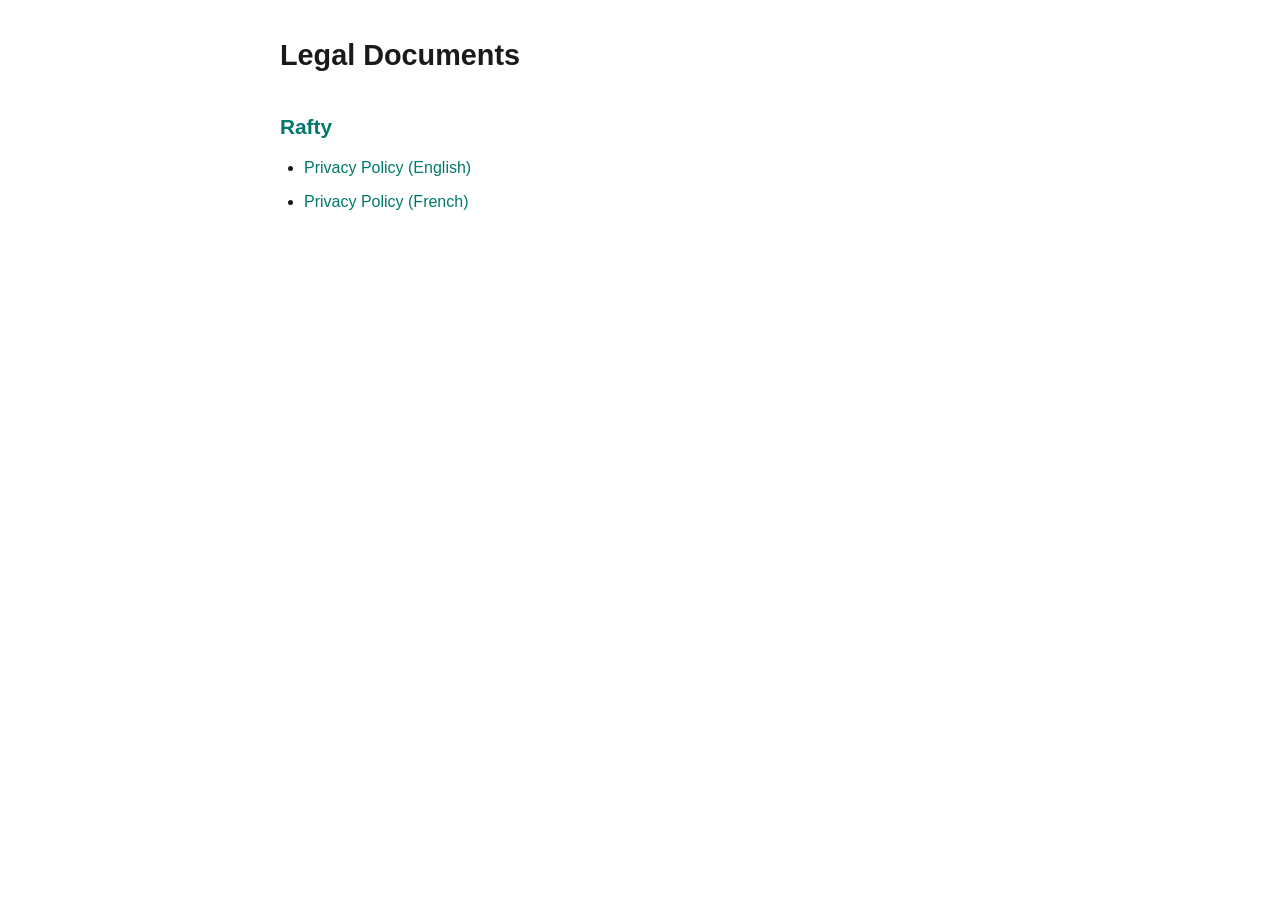
==== index.html @ ec84bd6f "Add shared assets and landing page" ====
<!DOCTYPE html>
<html lang="en">
<head>
    <meta charset="UTF-8">
    <meta name="viewport" content="width=device-width, initial-scale=1.0">
    <title>Legal Documents</title>
    <link rel="stylesheet" href="style.css">
</head>
<body>
    <div class="container">
        <h1>Legal Documents</h1>
        <h2>Rafty</h2>
        <ul>
            <li><a href="rafty/privacy/">Privacy Policy (English)</a></li>
            <li><a href="rafty/privacy/fr/">Privacy Policy (French)</a></li>
        </ul>
    </div>
</body>
</html>
---- style.css ----
:root {
    --bg: #ffffff;
    --text: #1a1a1a;
    --accent: #00796b;
    --muted: #666666;
    --border: #e0e0e0;
    --table-stripe: #f5f5f5;
}

@media (prefers-color-scheme: dark) {
    :root {
        --bg: #121212;
        --text: #e0e0e0;
        --accent: #4db6ac;
        --muted: #999999;
        --border: #333333;
        --table-stripe: #1e1e1e;
    }
}

* {
    margin: 0;
    padding: 0;
    box-sizing: border-box;
}

body {
    font-family: -apple-system, BlinkMacSystemFont, "Segoe UI", Roboto, Helvetica, Arial, sans-serif;
    background: var(--bg);
    color: var(--text);
    line-height: 1.6;
    padding: 2rem 1rem;
}

.container {
    max-width: 720px;
    margin: 0 auto;
}

h1 {
    font-size: 1.8rem;
    margin-bottom: 0.5rem;
}

h2 {
    font-size: 1.3rem;
    margin-top: 2rem;
    margin-bottom: 0.75rem;
    color: var(--accent);
}

p, li {
    margin-bottom: 0.5rem;
}

ul {
    padding-left: 1.5rem;
}

a {
    color: var(--accent);
    text-decoration: none;
}

a:hover {
    text-decoration: underline;
}

table {
    width: 100%;
    border-collapse: collapse;
    margin: 1rem 0;
    font-size: 0.9rem;
}

th, td {
    text-align: left;
    padding: 0.6rem 0.8rem;
    border-bottom: 1px solid var(--border);
}

th {
    font-weight: 600;
    color: var(--accent);
}

tr:nth-child(even) {
    background: var(--table-stripe);
}

.table-wrapper {
    overflow-x: auto;
    -webkit-overflow-scrolling: touch;
}

.effective-date {
    color: var(--muted);
    font-size: 0.9rem;
    margin-bottom: 1.5rem;
}

.lang-switch {
    text-align: right;
    margin-bottom: 1rem;
    font-size: 0.9rem;
}

.footer {
    margin-top: 3rem;
    padding-top: 1rem;
    border-top: 1px solid var(--border);
    color: var(--muted);
    font-size: 0.85rem;
}
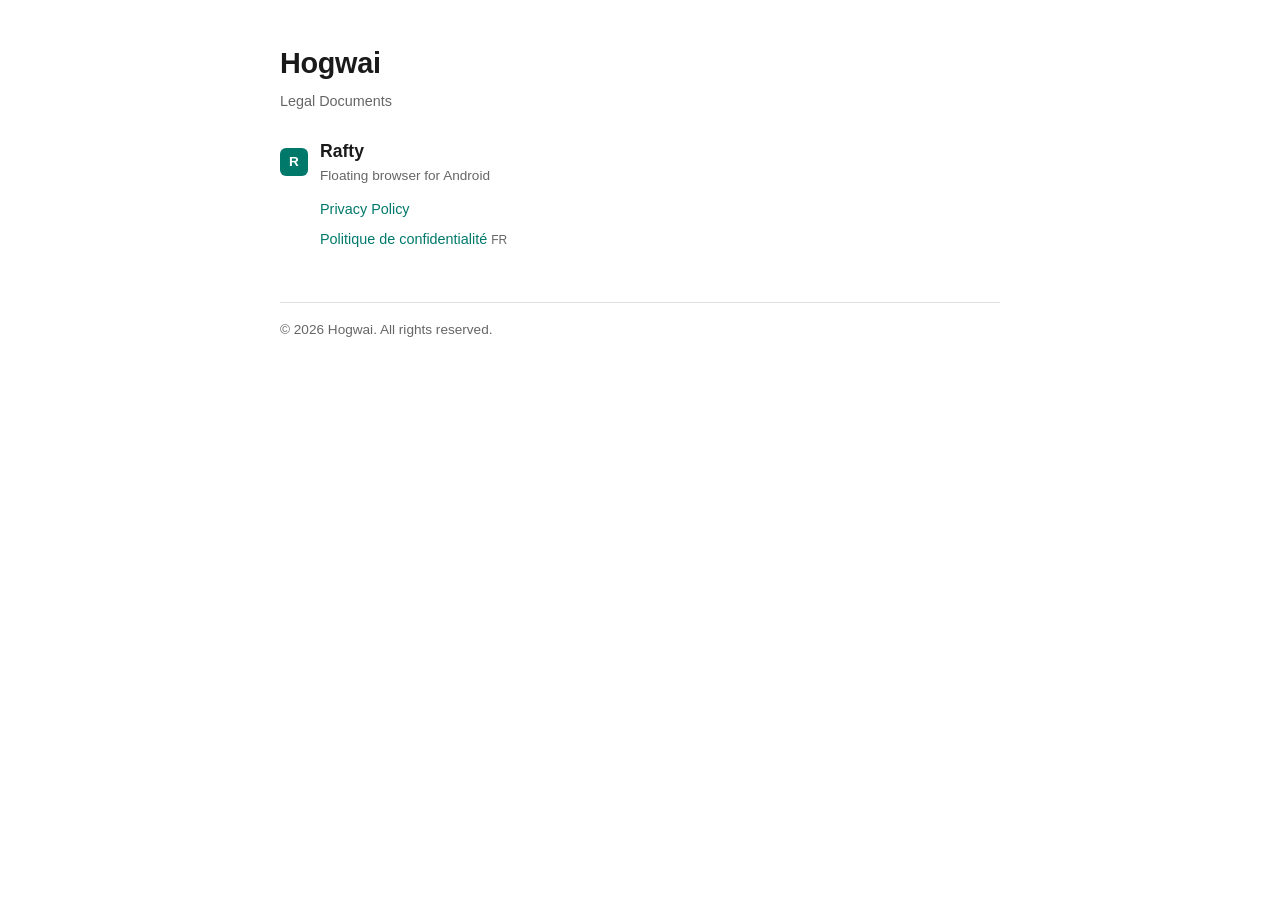
==== commit a936e03b: "Improve ui" ====
--- a/index.html
+++ b/index.html
@@ -3,17 +3,31 @@
 <head>
     <meta charset="UTF-8">
     <meta name="viewport" content="width=device-width, initial-scale=1.0">
-    <title>Legal Documents</title>
+    <title>Hogwai - Legal Documents</title>
     <link rel="stylesheet" href="style.css">
 </head>
 <body>
     <div class="container">
-        <h1>Legal Documents</h1>
-        <h2>Rafty</h2>
-        <ul>
-            <li><a href="rafty/privacy/">Privacy Policy (English)</a></li>
-            <li><a href="rafty/privacy/fr/">Privacy Policy (French)</a></li>
-        </ul>
+        <h1>Hogwai</h1>
+        <p class="subtitle">Legal Documents</p>
+
+        <div class="app-block">
+            <div class="app-header">
+                <div class="app-icon" aria-hidden="true">R</div>
+                <div>
+                    <h2>Rafty</h2>
+                    <p class="app-desc">Floating browser for Android</p>
+                </div>
+            </div>
+            <div class="app-links">
+                <a href="rafty/privacy/">Privacy Policy</a>
+                <a href="rafty/privacy/fr/">Politique de confidentialit&eacute; <span class="lang-tag">FR</span></a>
+            </div>
+        </div>
+
+        <footer class="footer">
+            <p>&copy; 2026 Hogwai. All rights reserved.</p>
+        </footer>
     </div>
 </body>
 </html>
--- a/style.css
+++ b/style.css
@@ -4,7 +4,6 @@
     --accent: #00796b;
     --muted: #666666;
     --border: #e0e0e0;
-    --table-stripe: #f5f5f5;
 }
 
 @media (prefers-color-scheme: dark) {
@@ -14,7 +13,6 @@
         --accent: #4db6ac;
         --muted: #999999;
         --border: #333333;
-        --table-stripe: #1e1e1e;
     }
 }
 
@@ -29,7 +27,7 @@
     background: var(--bg);
     color: var(--text);
     line-height: 1.6;
-    padding: 2rem 1rem;
+    padding: 2.5rem 1.5rem;
 }
 
 .container {
@@ -39,14 +37,21 @@
 
 h1 {
     font-size: 1.8rem;
-    margin-bottom: 0.5rem;
+    font-weight: 600;
+    letter-spacing: -0.3px;
+    margin-bottom: 0.25rem;
 }
 
 h2 {
-    font-size: 1.3rem;
-    margin-top: 2rem;
+    font-size: 0.85rem;
+    font-weight: 600;
+    text-transform: uppercase;
+    letter-spacing: 0.5px;
+    color: var(--text);
+    margin-top: 2.5rem;
     margin-bottom: 0.75rem;
-    color: var(--accent);
+    padding-bottom: 0.5rem;
+    border-bottom: 1px solid var(--border);
 }
 
 p, li {
@@ -66,6 +71,11 @@
     text-decoration: underline;
 }
 
+a:focus {
+    outline: 2px solid var(--accent);
+    outline-offset: 2px;
+}
+
 table {
     width: 100%;
     border-collapse: collapse;
@@ -75,34 +85,109 @@
 
 th, td {
     text-align: left;
-    padding: 0.6rem 0.8rem;
+    padding: 0.8rem;
     border-bottom: 1px solid var(--border);
 }
 
 th {
     font-weight: 600;
-    color: var(--accent);
-}
-
-tr:nth-child(even) {
-    background: var(--table-stripe);
+    font-size: 0.8rem;
+    text-transform: uppercase;
+    letter-spacing: 0.3px;
+    color: var(--text);
+    border-bottom: 2px solid var(--accent);
 }
 
 .table-wrapper {
     overflow-x: auto;
-    -webkit-overflow-scrolling: touch;
+}
+
+.breadcrumb {
+    font-size: 0.9rem;
+    margin-bottom: 1.5rem;
+    color: var(--muted);
+}
+
+.breadcrumb a {
+    color: var(--accent);
+}
+
+.subtitle {
+    font-size: 0.9rem;
+    color: var(--muted);
+    margin-bottom: 1.5rem;
+}
+
+.intro {
+    border-left: 2px solid var(--accent);
+    padding-left: 1rem;
+    margin-bottom: 2rem;
+    color: var(--muted);
+}
+
+.intro p {
+    margin-bottom: 0;
+}
+
+.app-block {
+    margin-bottom: 2rem;
+}
+
+.app-header {
+    display: flex;
+    align-items: center;
+    gap: 0.75rem;
+    margin-bottom: 0.5rem;
+}
+
+.app-icon {
+    width: 28px;
+    height: 28px;
+    border-radius: 6px;
+    background: var(--accent);
+    color: #ffffff;
+    display: flex;
+    align-items: center;
+    justify-content: center;
+    font-weight: 600;
+    font-size: 0.85rem;
+    flex-shrink: 0;
+}
+
+.app-header h2 {
+    font-size: 1.1rem;
+    text-transform: none;
+    letter-spacing: normal;
+    margin: 0;
+    padding: 0;
+    border: none;
+}
+
+.app-desc {
+    font-size: 0.85rem;
+    color: var(--muted);
+    margin: 0;
+}
+
+.app-links {
+    margin-left: calc(28px + 0.75rem);
+}
+
+.app-links a {
+    display: block;
+    padding: 0.2rem 0;
+    font-size: 0.9rem;
+}
+
+.app-links .lang-tag {
+    font-size: 0.75rem;
+    color: var(--muted);
 }
 
 .effective-date {
     color: var(--muted);
     font-size: 0.9rem;
     margin-bottom: 1.5rem;
-}
-
-.lang-switch {
-    text-align: right;
-    margin-bottom: 1rem;
-    font-size: 0.9rem;
 }
 
 .footer {
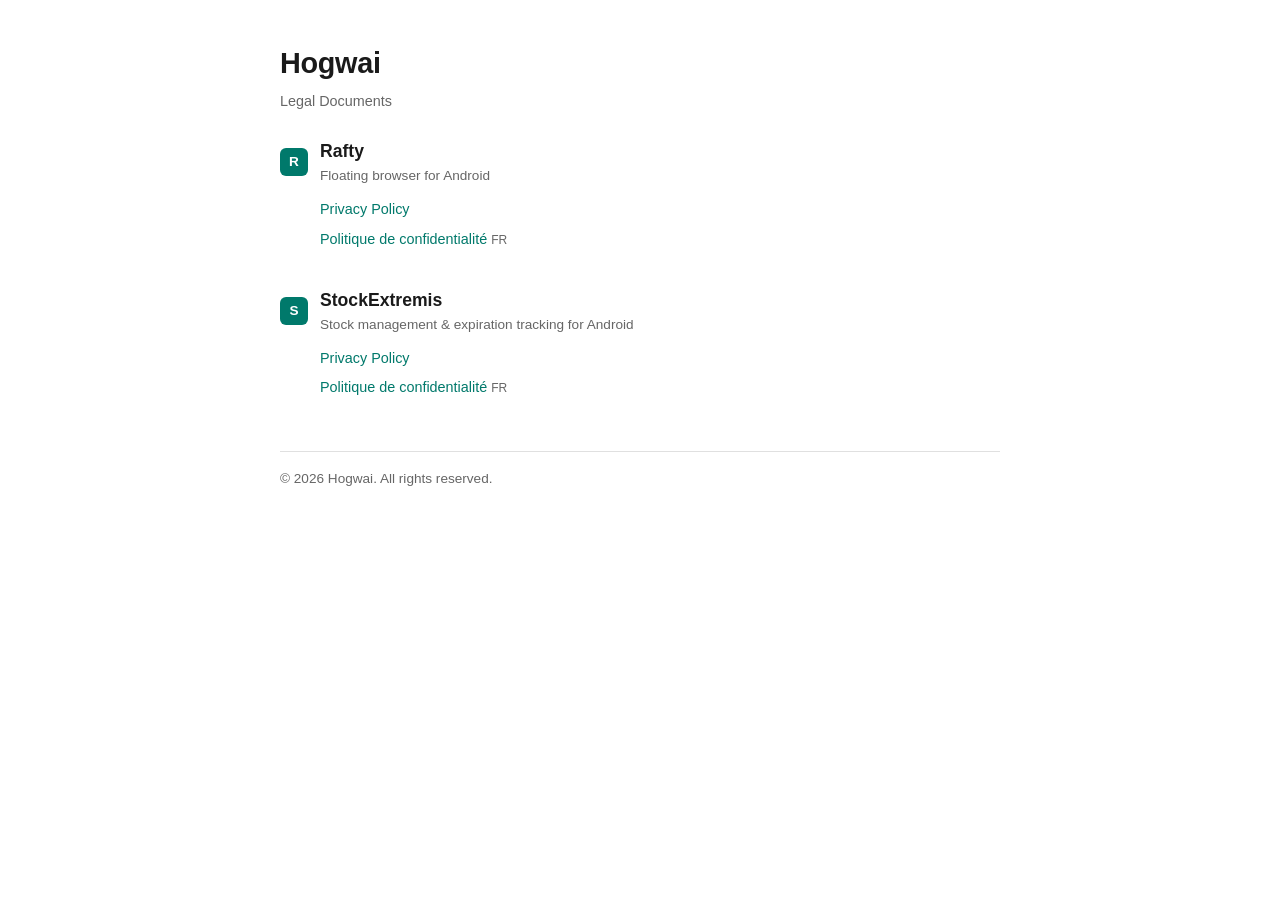
==== commit 85577a81: "Add StockExtremis privacy policy" ====
--- a/index.html
+++ b/index.html
@@ -25,6 +25,20 @@
             </div>
         </div>
 
+        <div class="app-block">
+            <div class="app-header">
+                <div class="app-icon" aria-hidden="true">S</div>
+                <div>
+                    <h2>StockExtremis</h2>
+                    <p class="app-desc">Stock management &amp; expiration tracking for Android</p>
+                </div>
+            </div>
+            <div class="app-links">
+                <a href="stockextremis/privacy/">Privacy Policy</a>
+                <a href="stockextremis/privacy/fr/">Politique de confidentialit&eacute; <span class="lang-tag">FR</span></a>
+            </div>
+        </div>
+
         <footer class="footer">
             <p>&copy; 2026 Hogwai. All rights reserved.</p>
         </footer>
